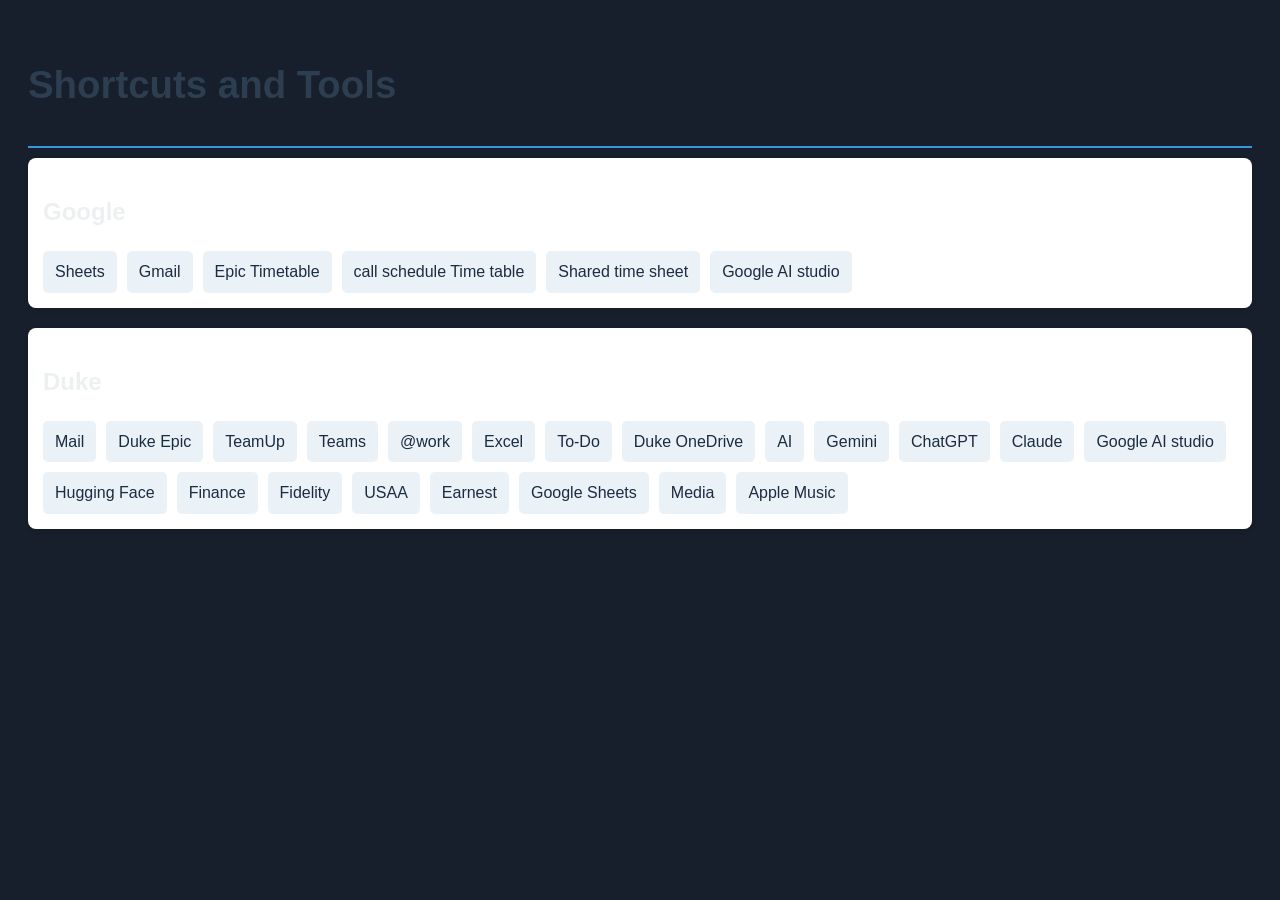
==== index.html @ 188b2d4f "add index.html" ====
<!DOCTYPE html>
<html lang="en">
<head>
    <meta charset="UTF-8">
    <meta name="viewport" content="width=device-width, initial-scale=1.0">
    <title>Shortcuts and Tools</title>
    <link rel="stylesheet" href="style.css">
</head>
<body>
    <header>
        <h1>Shortcuts and Tools</h1>
    </header>
    <nav>
        <div class="category">
            <h2>Google</h2>
            <div class="links">
                <a href="#">Sheets</a>
                <a href="#">Gmail</a>
                <a href="#">Epic Timetable</a>
                <a href="#">call schedule Time table</a>
                <a href="#">Shared time sheet</a>
                <a href="#">Google AI studio</a>
            </div>
        </div>
        <div class="category">
            <h2>Duke</h2>
            <div class="links">
                <a href="#">Mail</a>
                <a href="#">Duke Epic</a>
                <a href="#">TeamUp</a>
                <a href="#">Teams</a>
                <a href="#">@work</a>
                <a href="#">Excel</a>
                <a href="#">To-Do</a>
                <a href="#">Duke OneDrive</a>
                <a href="#">AI</a>
                <a href="#">Gemini</a>
                <a href="#">ChatGPT</a>
                <a href="#">Claude</a>
                <a href="#">Google AI studio</a>
                <a href="#">Hugging Face</a>
                <a href="#">Finance</a>
                <a href="#">Fidelity</a>
                <a href="#">USAA</a>
                <a href="#">Earnest</a>
                <a href="#">Google Sheets</a>
                <a href="#">Media</a>
                <a href="#">Apple Music</a>
            </div>
        </div>
    </nav>
</body>
</html>
---- style.css ----
body {
    font-family: 'Segoe UI', Tahoma, Geneva, Verdana, sans-serif;
    background-color: #161f2b;
    color: #ecf0f1;
    padding: 20px;
    line-height: 1.6;
}

.category {
    background: #fff;
    padding: 15px;
    border-radius: 8px;
    margin-bottom: 20px;
    box-shadow: 0 2px 5px rgba(0,0,0,0.1);
}

header {
    font-weight: bold;
    font-size: 1.2em;
    color: #2c3e50;
    border-bottom: 2px solid #3498db;
    margin-bottom: 10px;
    padding-bottom: 5px;
}

.links {
    display: flex;
    flex-wrap: wrap;
    gap: 10px;
}

a {
    text-decoration: none;
    color: #1b2c41;
    background: #eaf2f8;
    padding: 8px 12px;
    border-radius: 5px;
    transition: background 0.3s;
}

a:hover {
    background: #d4e6f1;
}
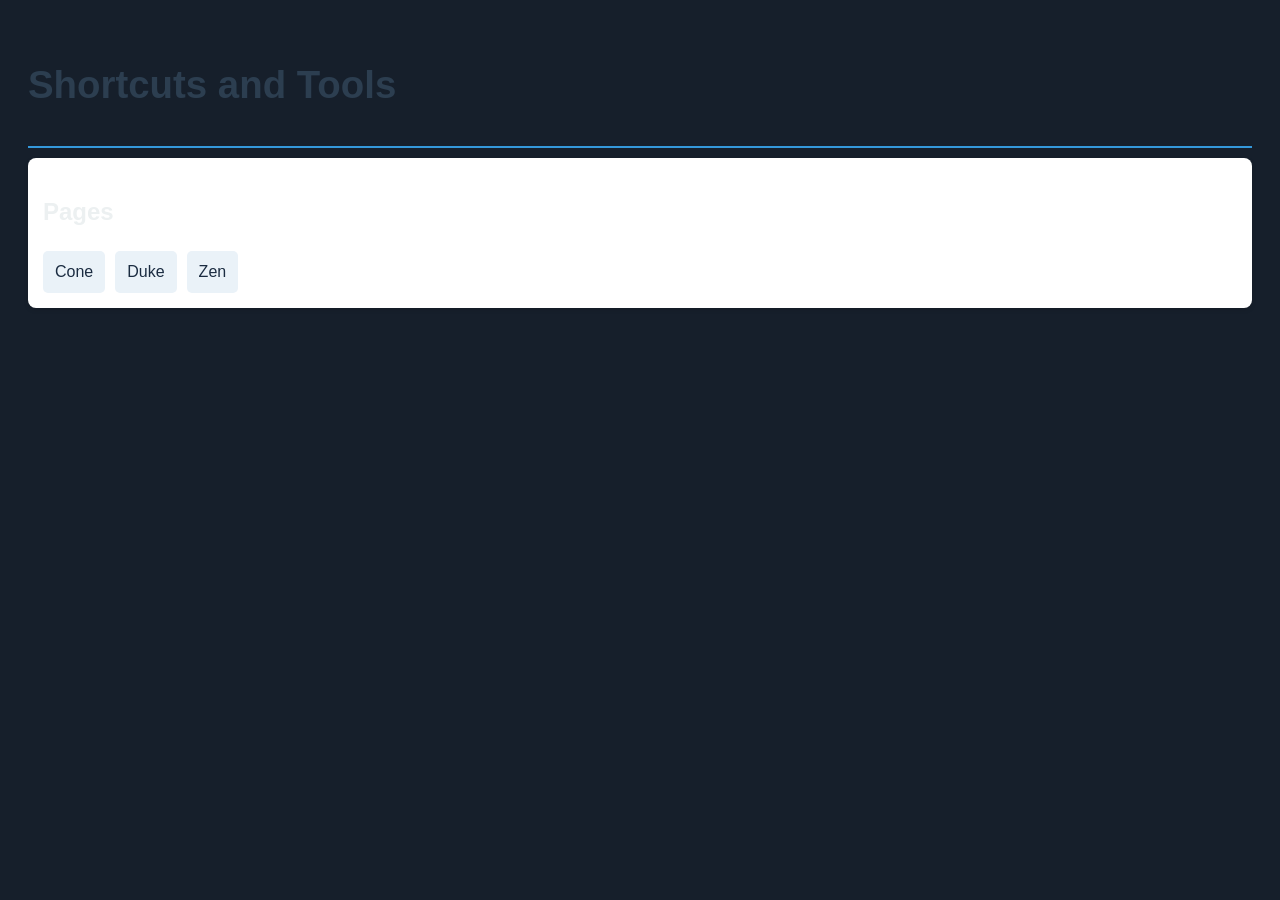
==== commit 2e02fba9: "Update index.html referenced pages" ====
--- a/index.html
+++ b/index.html
@@ -12,40 +12,11 @@
     </header>
     <nav>
         <div class="category">
-            <h2>Google</h2>
+            <h2>Pages</h2>
             <div class="links">
-                <a href="#">Sheets</a>
-                <a href="#">Gmail</a>
-                <a href="#">Epic Timetable</a>
-                <a href="#">call schedule Time table</a>
-                <a href="#">Shared time sheet</a>
-                <a href="#">Google AI studio</a>
-            </div>
-        </div>
-        <div class="category">
-            <h2>Duke</h2>
-            <div class="links">
-                <a href="#">Mail</a>
-                <a href="#">Duke Epic</a>
-                <a href="#">TeamUp</a>
-                <a href="#">Teams</a>
-                <a href="#">@work</a>
-                <a href="#">Excel</a>
-                <a href="#">To-Do</a>
-                <a href="#">Duke OneDrive</a>
-                <a href="#">AI</a>
-                <a href="#">Gemini</a>
-                <a href="#">ChatGPT</a>
-                <a href="#">Claude</a>
-                <a href="#">Google AI studio</a>
-                <a href="#">Hugging Face</a>
-                <a href="#">Finance</a>
-                <a href="#">Fidelity</a>
-                <a href="#">USAA</a>
-                <a href="#">Earnest</a>
-                <a href="#">Google Sheets</a>
-                <a href="#">Media</a>
-                <a href="#">Apple Music</a>
+                <a href="cone_shorcuts.html">Cone</a>
+                <a href="duke_shortcuts.html">Duke</a>
+                <a href="zen_shortcuts.html">Zen</a>
             </div>
         </div>
     </nav>
